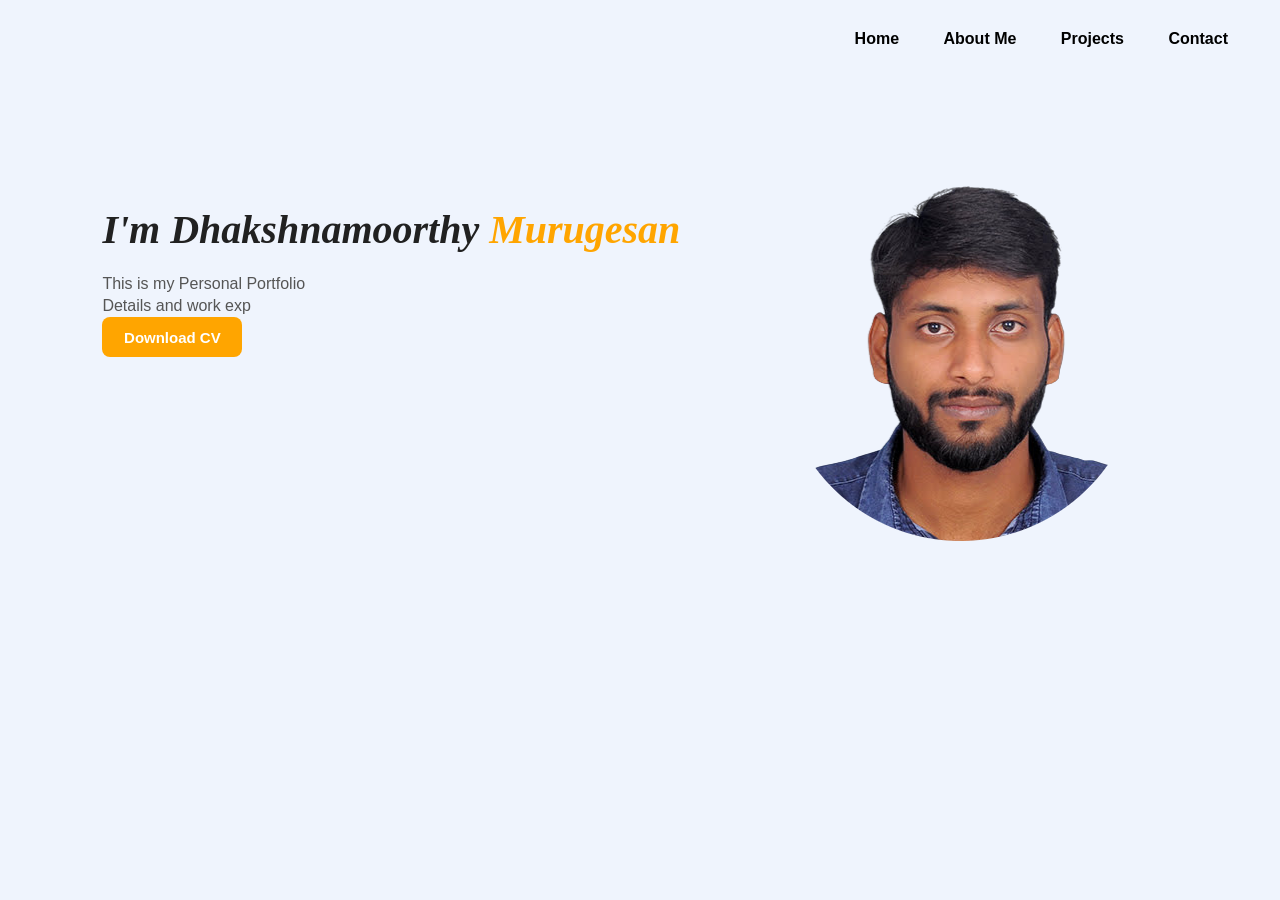
==== index.html @ 900d15f1 "Add files via upload" ====
<!DOCTYPE html>
<html lang="en">
<head>
    <meta charset="UTF-8">
    <meta name="viewport" content="width=device-width, initial-scale=1.0">
    <title>Personal Portfolio</title>
    <link rel="stylesheet" href="styles.css">
</head>
<body>
    <div class="profile">
        <nav>
           <!-- <img src="src/images/logo_51.png"  class="logo"> -->
            <ul>
                <li><a href="index.html">Home</a></li>
                <li><a href="about.html">About Me</a></li>
                <li><a href="Projects.html">Projects</a></li>
               <!-- <li><a href="certification.html">Certifications</a></li> -->
                <li><a href="contact.html">Contact</a></li>
            </ul>
        </nav>
        <div class="detail">
            <h1>I'm Dhakshnamoorthy <span>Murugesan</span></h1>
            <p>This is my Personal Portfolio
                <br>Details and work exp
            </p>
            <form method="get" action="src/images/Dhakshna_CV.pdf">
                <button class="btn1" type="submit">Download CV</button>
            </form>
        </div>
        <div class="images">
            <img src="src/images/IMG_MIINE1.png" class="myimg">
        </div>
    </div>
</body>
</html>
---- styles.css ----
*{
    margin: 0;
    padding: 0;
    font-family: sans-serif;
}

.profile{
    position: relative;
    width: 100%;
    height: 100vh;
    background: #eff4fd;
}

nav{
    display: flex;
    width: 95%;
    margin: auto;
    padding: 20px 0;
    align-items: center;
    justify-content: right;
}

nav ul li{
    display: inline-block;
    list-style: none;
    margin: 10px 20px;
}

nav ul li a{
    text-decoration: none;
    color: black;
    font-weight: bold;
}

nav ul li a:hover{
    color: orange;
    transition: 0.25s ease;
}

.detail{
    margin-left: 8%;
    margin-top: 10%;
}

.detail1{
    margin-left: 8%;
    margin-top: 0%;
}

.detail2{
    margin-left: 8%;
    margin-top: 1%;
}

.detail h1{
    font-family: 'Times New Roman', Times, serif;
    font-style: italic;
    font-size: 40px;
    color: #212121;
    margin-bottom: 20px;
}

.detail1 h1{
    font-family: 'Times New Roman', Times, serif;
    font-style: italic;
    font-size: 25px;
    color: orange;
    margin-bottom: 20px;
    transform: translateX(0%);
	opacity: 0;
	animation: slide-in-anim 1.5s ease-out forwards;
}

.detail2 h1{
    font-family: 'Times New Roman', Times, serif;
    font-style: italic;
    font-size: 25px;
    color: orange;
    margin-bottom: 20px;
    transform: translateX(0%);
	opacity: 0;
	animation: slide-in-anim 1.5s ease-out forwards;
}

span{
    font-family: 'Times New Roman', Times, serif;
    font-style: italic;
    font-size: 40px;
    color: orange;
}

.detail p{
    color: #555;
    line-height: 22px;
}

.detail1 p{
    color: #555;
    font-weight: bold;
    line-height: 22px;
    transform: translateX(0%);
	opacity: 0;
	animation: slide-in-anim 1.5s ease-out forwards;
}


.detail2 p{
    color: #555;
    font-weight: bold;
    line-height: 22px;
    transform: translateX(0%);
	opacity: 0;
	animation: slide-in-anim 1.5s ease-out forwards;
}

@keyframes slide-in-anim {
	20% {
		opacity: 0;
	}
	60% {
		transform: translateX(-0.25%);
	}
	75% {
		transform: translateX(-0.15%);
	}
	100% {
		opacity: 1;
		transform: translateX(0%);
	}
}

.btn1{
    width: 140px;
    height: 40px;
    border-radius: 8px;
    background-color: orange;
    border: none;
    outline: none;
    color: #fff;
    font-size: 15px;
    font-weight: bold;
}

.btn1:hover{
    background-color: black;
    color: white;
    border: 2px solid;
}

/*.images{
    width: 40%;
    height: 60%;
    position: absolute;
    bottom: 20%;
    right: 100px;
}*/

.images{
    width: 25%;
    height: 60%;
    bottom: 20%;
    position: absolute;
    right: 180px;
    border-radius: 50%;
    transition: 0.3s ease;
}

/*.images img{
    height: 100%;
    position: absolute;
    left: 50%;
    bottom: 0;
    transform: translateX(-50%);
    transition: bottom 1s, left 1s;
}*/

.images:hover{
    transform: scale(1.05);
}
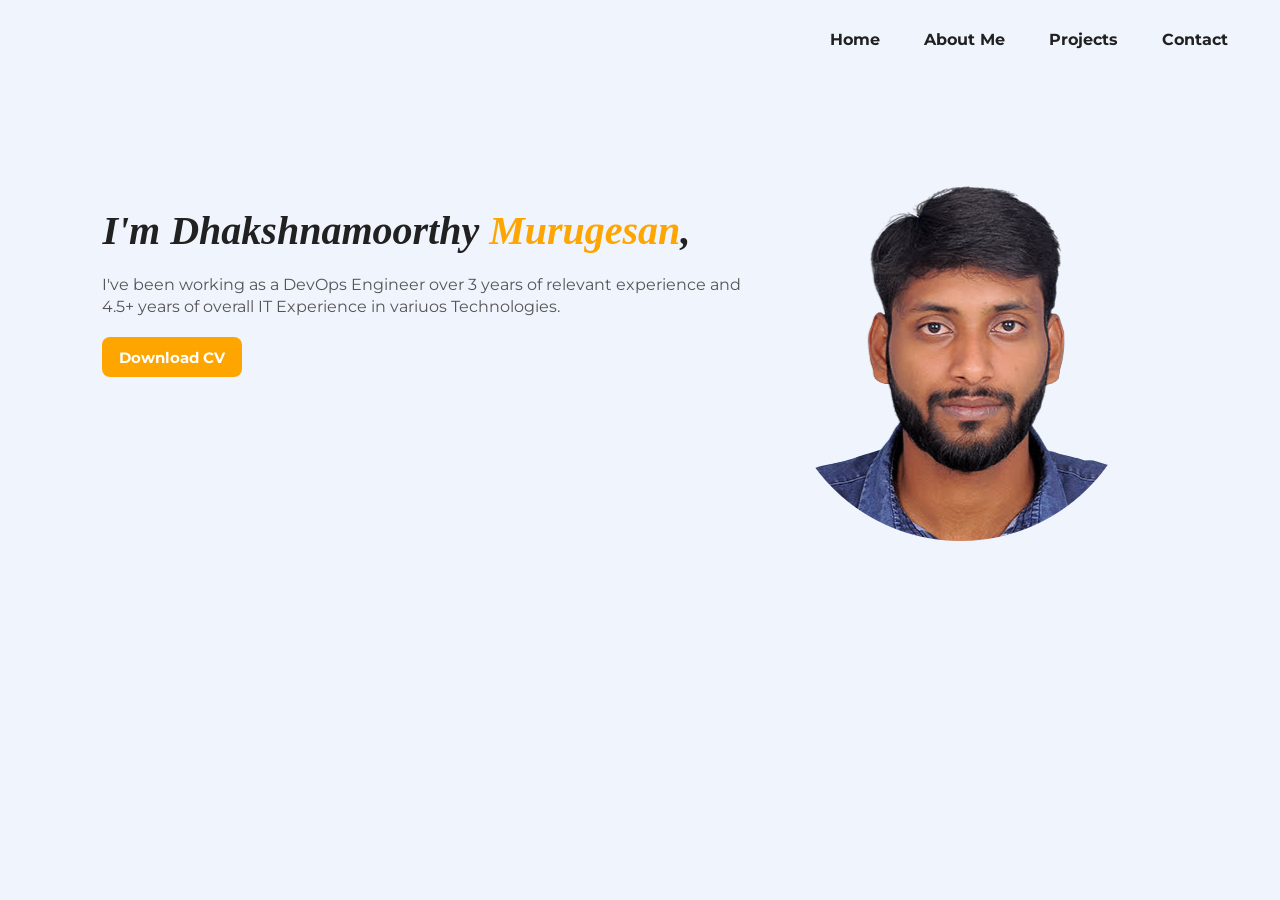
==== commit fd607f70: "Updated Page" ====
--- a/index.html
+++ b/index.html
@@ -19,17 +19,17 @@
             </ul>
         </nav>
         <div class="detail">
-            <h1>I'm Dhakshnamoorthy <span>Murugesan</span></h1>
-            <p>This is my Personal Portfolio
-                <br>Details and work exp
-            </p>
+            <h1>I'm Dhakshnamoorthy <span>Murugesan</span><span1>,</span1></h1>
+            <p>I've been working as a DevOps Engineer over 3 years of relevant experience and
+                <br>4.5+ years of overall IT Experience in variuos Technologies. </p>
+            <br>
             <form method="get" action="src/images/Dhakshna_CV.pdf">
                 <button class="btn1" type="submit">Download CV</button>
             </form>
         </div>
         <div class="images">
-            <img src="src/images/IMG_MIINE1.png" class="myimg">
+            <embed src="src/images/IMG_MIINE1.png" class="myimg"> </embed>
         </div>
     </div>
 </body>
-</html>+</html>
--- a/styles.css
+++ b/styles.css
@@ -1,7 +1,8 @@
+@import url('https://fonts.googleapis.com/css2?family=Montserrat:ital,wght@0,300;0,700;1,400&display=swap');
 *{
     margin: 0;
     padding: 0;
-    font-family: sans-serif;
+    font-family:'montserrat', sans-serif;
 }
 
 .profile{
@@ -28,7 +29,7 @@
 
 nav ul li a{
     text-decoration: none;
-    color: black;
+    color: #212121;
     font-weight: bold;
 }
 
@@ -58,6 +59,9 @@
     font-size: 40px;
     color: #212121;
     margin-bottom: 20px;
+    transform: translateX(0%);
+	opacity: 0;
+	animation: slide-in-anim 1.5s ease-out forwards;
 }
 
 .detail1 h1{
@@ -87,11 +91,21 @@
     font-style: italic;
     font-size: 40px;
     color: orange;
+}
+
+span1{
+    font-family: 'Times New Roman', Times, serif;
+    font-style: italic;
+    font-size: 40px;
+    color: #212121;
 }
 
 .detail p{
     color: #555;
     line-height: 22px;
+    transform: translateX(0%);
+	opacity: 0;
+	animation: slide-in-anim 1.5s ease-out forwards;
 }
 
 .detail1 p{
@@ -106,7 +120,6 @@
 
 .detail2 p{
     color: #555;
-    font-weight: bold;
     line-height: 22px;
     transform: translateX(0%);
 	opacity: 0;
@@ -139,6 +152,9 @@
     color: #fff;
     font-size: 15px;
     font-weight: bold;
+    transform: translateX(0%);
+	opacity: 0;
+	animation: slide-in-anim 1.5s ease-out forwards;
 }
 
 .btn1:hover{
@@ -162,18 +178,62 @@
     position: absolute;
     right: 180px;
     border-radius: 50%;
-    transition: 0.3s ease;
-}
-
-/*.images img{
-    height: 100%;
-    position: absolute;
-    left: 50%;
-    bottom: 0;
-    transform: translateX(-50%);
-    transition: bottom 1s, left 1s;
-}*/
+    transition: 0.5s ease;
+    }
 
 .images:hover{
     transform: scale(1.05);
 }
+
+@keyframes slide-in-anim1 {
+	20% {
+		opacity: 0;
+	}
+	60% {
+		transform: translateX(0.05%);
+	}
+	75% {
+		transform: translateX(0.25%);
+	}
+	100% {
+		opacity: 1;
+		transform: translateX(0.5%);
+	}
+}
+
+.contact-info{
+    min-height: 85vh;
+    display: flex;
+    align-items: center;
+    justify-content: center;
+    padding: 0 20px;
+    max-width: 1200px;
+}
+
+.card{
+    background: #d8e3f6;
+    padding: 0 20px;
+    margin: 0 10px;
+    width: calc(33% - 20px);
+    height: 150px;
+    display: flex;
+    flex-direction: column;
+    justify-content: center;
+    align-items: center;
+    cursor: pointer;
+}
+
+.card-icon{
+    font-size: 28px;
+    background: #eff4fd;
+    width: 60px;
+    height: 60px;
+    text-align: center;
+    line-height: 60px !important;
+    border-radius: 50%;
+    transition: 0.3s linear;
+}
+
+.card-icon:hover{
+    transform: scale(1.1);
+}
